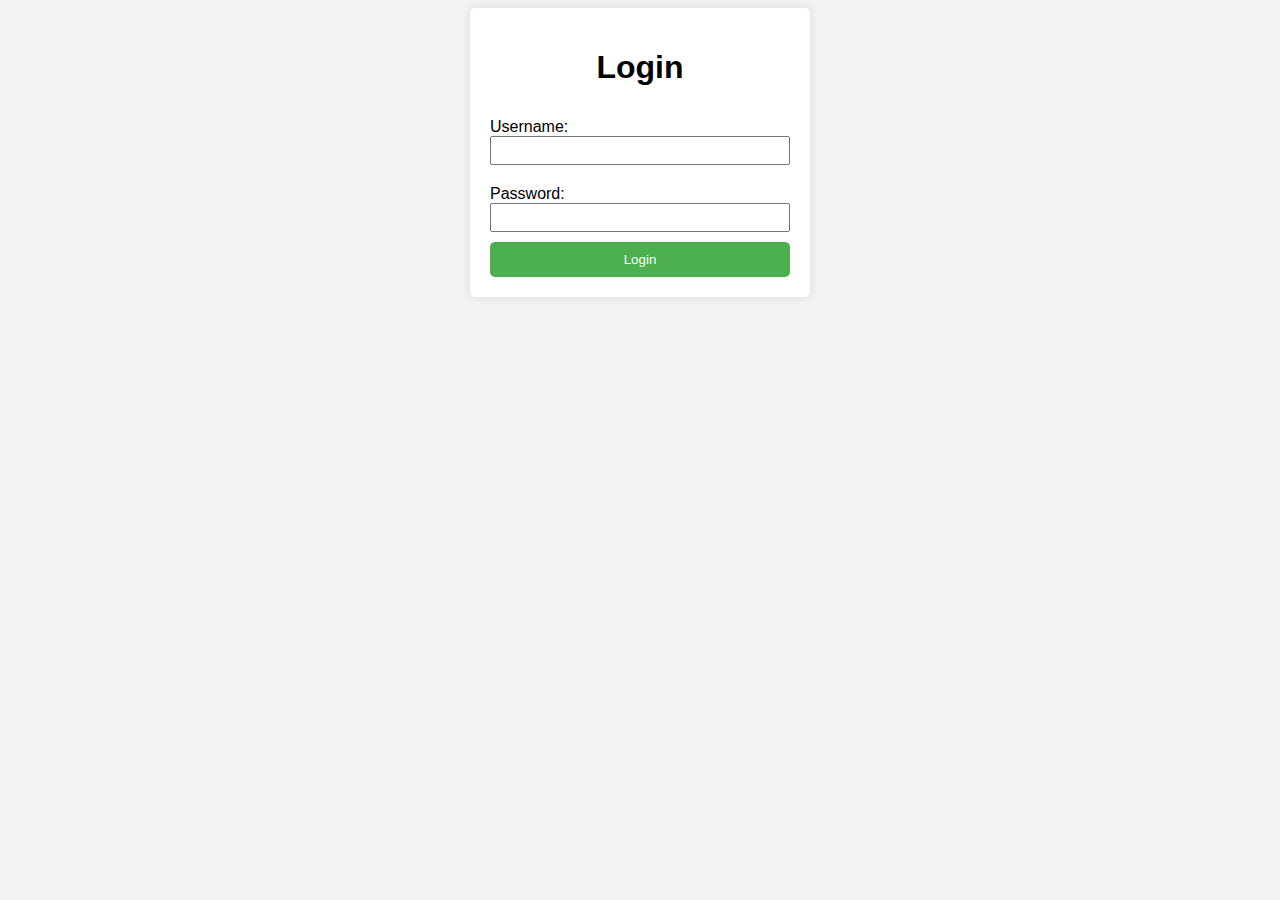
==== index.html @ 3b0e9231 "first" ====
<!DOCTYPE html>
<html lang="en">
<head>
  <meta charset="UTF-8">
  <meta name="viewport" content="width=device-width, initial-scale=1.0">
  <title>Login Page</title>
  <link rel="stylesheet" href="style.css">
</head>
<body>
  <div class="container">
    <h1>Login</h1>
    <form>
      <label for="username">Username:</label>
      <input type="text" id="username" name="username" required>
      <label for="password">Password:</label>
      <input type="text" id="password" name="password" required>
      <button type="button" id="loginBtn">Login</button>
    </form>
  </div>
  <script src="script.js"></script>
</body>
</html>
---- style.css ----
body {
    font-family: Arial, sans-serif;
    background-color: #f2f2f2;
  }
  
  .container {
    width: 300px;
    margin: 0 auto;
    padding: 20px;
    background-color: #fff;
    border-radius: 5px;
    box-shadow: 0 0 10px rgba(0, 0, 0, 0.1);
  }
  
  h1 {
    text-align: center;
  }
  
  form {
    display: flex;
    flex-direction: column;
  }
  
  label {
    margin-top: 10px;
  }
  
  input {
    padding: 5px;
    margin-bottom: 10px;
  }
  
  button {
    padding: 10px;
    background-color: #4CAF50;
    color: #fff;
    border: none;
    border-radius: 5px;
    cursor: pointer;
  }
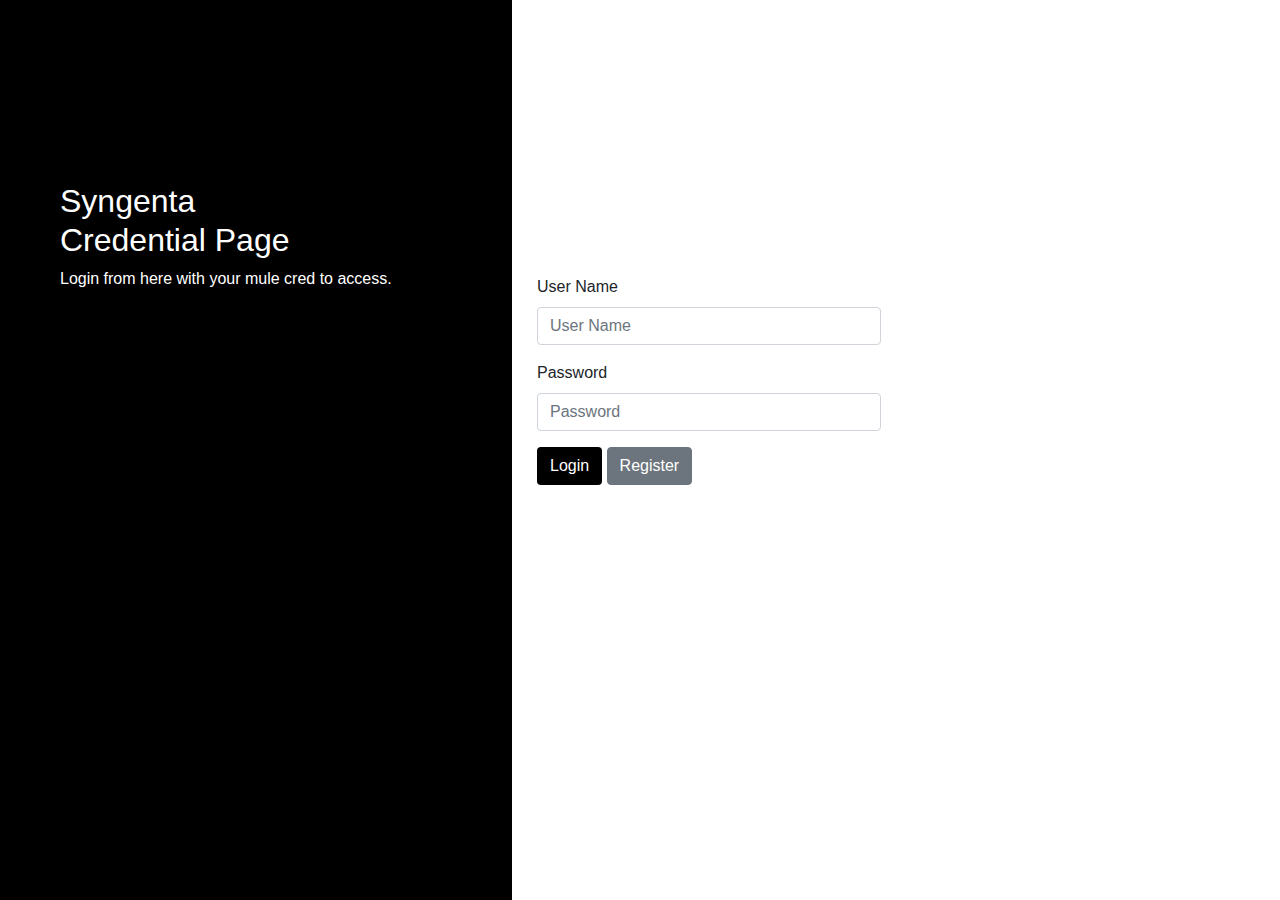
==== commit d6278cee: "working with mast landing page" ====
--- a/index.html
+++ b/index.html
@@ -5,18 +5,35 @@
   <meta name="viewport" content="width=device-width, initial-scale=1.0">
   <title>Login Page</title>
   <link rel="stylesheet" href="style.css">
+  <link href="//maxcdn.bootstrapcdn.com/bootstrap/4.0.0/css/bootstrap.min.css" rel="stylesheet" id="bootstrap-css">
+  <script src="//maxcdn.bootstrapcdn.com/bootstrap/4.0.0/js/bootstrap.min.js"></script>
+  <script src="//code.jquery.com/jquery-1.11.1.min.js"></script>
 </head>
 <body>
-  <div class="container">
-    <h1>Login</h1>
-    <form>
-      <label for="username">Username:</label>
-      <input type="text" id="username" name="username" required>
-      <label for="password">Password:</label>
-      <input type="text" id="password" name="password" required>
-      <button type="button" id="loginBtn">Login</button>
-    </form>
-  </div>
+  <div class="sidenav">
+    <div class="login-main-text">
+       <h2>Syngenta<br> Credential Page</h2>
+       <p>Login from here with your mule cred to access.</p>
+    </div>
+ </div>
+ <div class="main">
+    <div class="col-md-6 col-sm-12">
+       <div class="login-form">
+          <form>
+             <div class="form-group">
+                <label>User Name</label>
+                <input type="text" class="form-control" id="username" placeholder="User Name"> <!-- Added id attribute -->
+             </div>
+             <div class="form-group">
+                <label>Password</label>
+                <input type="password" class="form-control" id="password" placeholder="Password"> <!-- Added id attribute -->
+             </div>
+             <button type="button" id="loginBtn" class="btn btn-black">Login</button>
+             <button type="submit" class="btn btn-secondary">Register</button>
+          </form>
+       </div>
+    </div>
+ </div>
   <script src="script.js"></script>
 </body>
-</html>+</html>
--- a/style.css
+++ b/style.css
@@ -1,40 +1,75 @@
 body {
-    font-family: Arial, sans-serif;
-    background-color: #f2f2f2;
+  font-family: "Lato", sans-serif;
+}
+
+
+
+.main-head{
+  height: 150px;
+  background: #FFF;
+ 
+}
+
+.sidenav {
+  height: 100%;
+  background-color: #000;
+  overflow-x: hidden;
+  padding-top: 20px;
+}
+
+
+.main {
+  padding: 0px 10px;
+}
+
+@media screen and (max-height: 450px) {
+  .sidenav {padding-top: 15px;}
+}
+
+@media screen and (max-width: 450px) {
+  .login-form{
+      margin-top: 10%;
   }
-  
-  .container {
-    width: 300px;
-    margin: 0 auto;
-    padding: 20px;
-    background-color: #fff;
-    border-radius: 5px;
-    box-shadow: 0 0 10px rgba(0, 0, 0, 0.1);
+
+  .register-form{
+      margin-top: 10%;
   }
-  
-  h1 {
-    text-align: center;
+}
+
+@media screen and (min-width: 768px){
+  .main{
+      margin-left: 40%; 
   }
-  
-  form {
-    display: flex;
-    flex-direction: column;
+
+  .sidenav{
+      width: 40%;
+      position: fixed;
+      z-index: 1;
+      top: 0;
+      left: 0;
   }
-  
-  label {
-    margin-top: 10px;
+
+  .login-form{
+      margin-top: 80%;
   }
-  
-  input {
-    padding: 5px;
-    margin-bottom: 10px;
+
+  .register-form{
+      margin-top: 20%;
   }
-  
-  button {
-    padding: 10px;
-    background-color: #4CAF50;
-    color: #fff;
-    border: none;
-    border-radius: 5px;
-    cursor: pointer;
-  }+}
+
+
+.login-main-text{
+  margin-top: 20%;
+  padding: 60px;
+  color: #fff;
+}
+
+.login-main-text h2{
+  font-weight: 300;
+}
+
+.btn-black{
+  background-color: #000 !important;
+  color: #fff;
+}